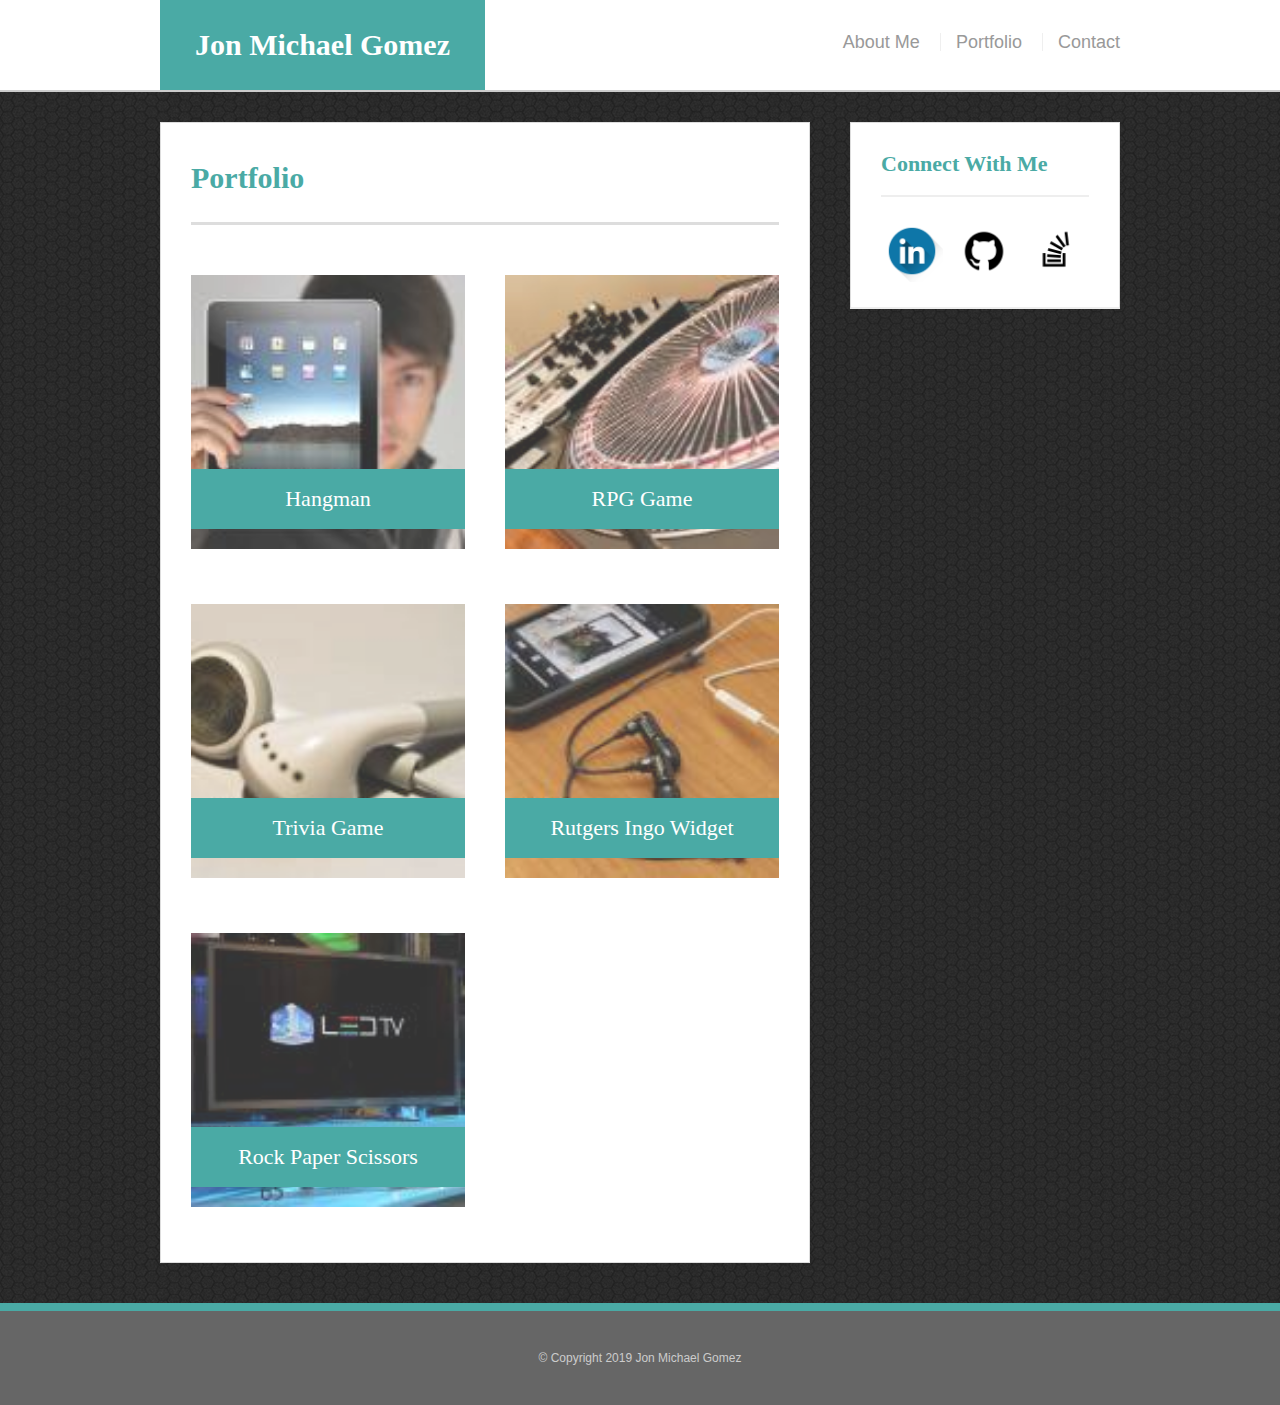
==== portfolio.html @ 8d6c0931 "Final files for Responsive Portfolio HW Assignment" ====
<!DOCTYPE html>
<html lang="en">
<head>
    <meta charset="UTF-8">
    <meta name="viewport" content="width=device-width, initial-scale=1.0">
    <meta http-equiv="X-UA-Compatible" content="ie=edge">
    <title>Portfolio - Jon Michael Gomez</title>
    <link rel="stylesheet" href="assets/css/reset.css">
    <link rel="stylesheet" href="assets/css/style.css">
</head>
<body>
    <header id="masthead">
    <div class="container">
        <a href="index.html" id="logo">Jon Michael Gomez</a>
        <nav>
            <a href="index.html">About Me</a>
            <a href="portfolio.html">Portfolio</a>
            <a href="contact.html">Contact</a>
        </nav>
    </div>  
    </header>

<div id="main-contatiner" class="container">
    <section class="main-container">
        <h1>Portfolio</h1>

        <div class="work">
            <img src="assets/images/hangman.jpg" class="auth-image" alt="Hangman">

            <h3>Hangman</h3>
        </div>

        <div class="work">
            <img src="assets/images/rpg.jpg" class="auth-image" alt="RPG Game">
    
            <h3>RPG Game</h3>
        </div>

        <div class="work">
            <img src="assets/images/trvia.jpg" class="auth-image" alt="Trivia Game">
    
            <h3>Trivia Game</h3>
        </div>

        <div class="work">
            <img src="assets/images/rutgers.jpg" class="auth-image" alt="Rutgers">
    
            <h3>Rutgers Ingo Widget</h3>
        </div>

        <div class="work">
            <img src="assets/images/rockpaperscissors.jpg" class="auth-image" alt="Rock-Paper-Scissors">
        
            <h3>Rock Paper Scissors</h3>
        </div>

    </section>

    <section class="sidebar">
        <div id="connect">
            <h2>Connect With Me</h2>
            <img src="assets/images/linkedin.png" class="social" alt="LinkedIn">
            <img src="assets/images/github.png" class="social" alt="GitHub">
            <img src="assets/images/stackoverflow2.png" class="social" alt="StackOverflow">
        </div>
    </section>
</div>

<footer>
    <div class="container">
        &copy; Copyright 2019 Jon Michael Gomez
    </div>

</footer>

</body>
</html>
---- assets/css/style.css ----
* {
    box-sizing: border-box;
}

body {
    background: url('../images/dark-honeycomb.png');
    font-size: 18px;
    line-height: 34px;
    font-family: 'Arial', 'Helvetica Neue', Helvetica, sans-serif;
    color: #777;
}

.container {
    width: 100%;
    max-width: 960px;
    margin: 0 auto;
    clear: both;
}

h1, h2, h3, p {
    margin-bottom: 20px;
}

p:last-child {
    margin-bottom: 0;
}

h1, h2, h3 {
    font-family: 'Georgia', Times, Times New Roman, serif;
    font-weight: 700;
    color: #4aaaa5;
}

h1 {
    font-size: 30px;
    line-height: 49px;
    border-bottom: 3px solid #ddd;
    padding-bottom: 20px;
}

h2, h3 {
    font-size: 22px;
}

#masthead {
    background: #fff;
    margin: 0 0 30px;
    z-index: 99;
    color: #fff;
    overflow: auto;
    border-bottom: 2px solid #ccc;
    /* position: fixed will not work here since it hides some of my headers; */
    width: 100%;
}

#logo {
    width: 325px;
    height: 90px;
    background: #4aaaa5;
    float: left;
    font-family: 'Georgia', Times, Times New Roman, serif;
    text-align: center;
    line-height: 90px;
    color: #fff;
    font-weight: 700;
    font-size: 30px;
    text-decoration: none;
}

nav {
    float: right;
    margin-top: 25px;
}

nav a {
    color: #999;
    text-decoration: none;
    margin-left: 15px;
    display: inline-block;
    border-left: 1px solid #efefef;
    padding-left: 15px;
    line-height: 18px;
}

nav a:first-child {
    border-left: 0 none;
}

#main-container {
    padding-top: 130px;
}

.main-container {
    background: #fff;
    padding: 30px;
    margin: 0 0 40px 0;
    width: 100%;
    max-width: 650px;
    float: left;
    border: 1px solid #ddd;
}

.auth-image {
    width: 200px;
    height: auto;
    margin-top: 10px;
    float: left;
    margin-right: 25px;
}

.profile-image {
    width: 200px;
    height: auto;
    margin-top: 10px;
    float: left;
    margin-right: 25px;
}

.sidebar {
    background: #fff;
    padding: 30px;
    width: 100%;
    max-width: 270px;
    float: right;
    border: 1px solid #ddd;
    margin-bottom: 20px;
}

h3, .sidebar, h2 {
    border-bottom: 2px solid #eee;
    padding-bottom: 20px;
    margin-bottom: 15px;
    line-height: 22px;
}

.social {
    width: 62px;
    height: 62px;
    margin-top: 8px;
    margin-right: 5px;
}

.social:last-child {
    margin-right: 0;
}

footer {
    background: #666;
    color: #fff;
    padding: 30px 0;
    clear: both;
    border-top: 8px solid #4aaaa5;
    color: #ccc;
    font-size: 12px;
    text-align: center;
}

.work {
    width: 274px;
    overflow: auto;
    position: relative;
    float: left;
    margin: 20px 0 25px;
}

.work:nth-child(even) {
    margin-right: 40px;
}

.work img {
    width: 100%;
    border: 0 none;
    opacity: .8;
}

.work h3 {
    border-bottom: 0;
    background: #4aaaa5;
    color: #fff;
    text-align: center;
    position: absolute;
    bottom: 20px;
    padding: 15px;
    width: 100%;
    line-height: 30px;
    margin-bottom: 0;
    font-weight: 300;
}

#contact-form ul {
    margin-bottom: 20px;
}

#contact-form li {
    margin-bottom: 10px;
}

label, input[type=text], input[type=email], textarea {
    display: block;
    width: 100%;
}

input[type=text], input[type=email], textarea {
    height: 35px;
    border: 1px solid #ddd;
    padding: 0 10px;
    font-size: 14px;
}

textarea {
    height: 200px;
}

input[type=submit] {
    background: #4aaaa5;
    border: 0 none;
    color: #fff;
    font-size: 18px;
    padding: 10px 30px;
    cursor: pointer;
}

@media only screen and (max-width: 980px) {
    .container {
        padding: 0 20px;
        max-width: 768px;
    }

    #main-container {
        padding-top: 130px;
    }

    .main-container {
        max-width: 420px;
    }

    .work {
        width: 100%;
    }

    .auth-image {
        width: 100%;
        margin-bottom: 20px;
    }
}

@media only screen and (max-width:768px) {
    .main-container, .sidebar {
        max-width: 100%
    }

    #main-container {
        overflow: auto;
    }

    .sidebar {
        margin-bottom: 40px;
    }

    .work {
        width: 45%;
        margin-bottom: 10px;
    }

    .work:nth-child(even) {
        margin-right: 0;
    }

    .work:nth-child(odd) {
        float: right;
    }

    .auth-image {
        width: 50%;
    }
}

@media only screen and (max-width:640px) {
    #masthead {
        position: static;
        margin-bottom: 20px;
    }

    header.container {
        padding: 0;
    }

    #logo {
        width: 100%;
    }

    nav {
        text-align: center;
        width: 100%;
        margin: 15px 0;
    }
}
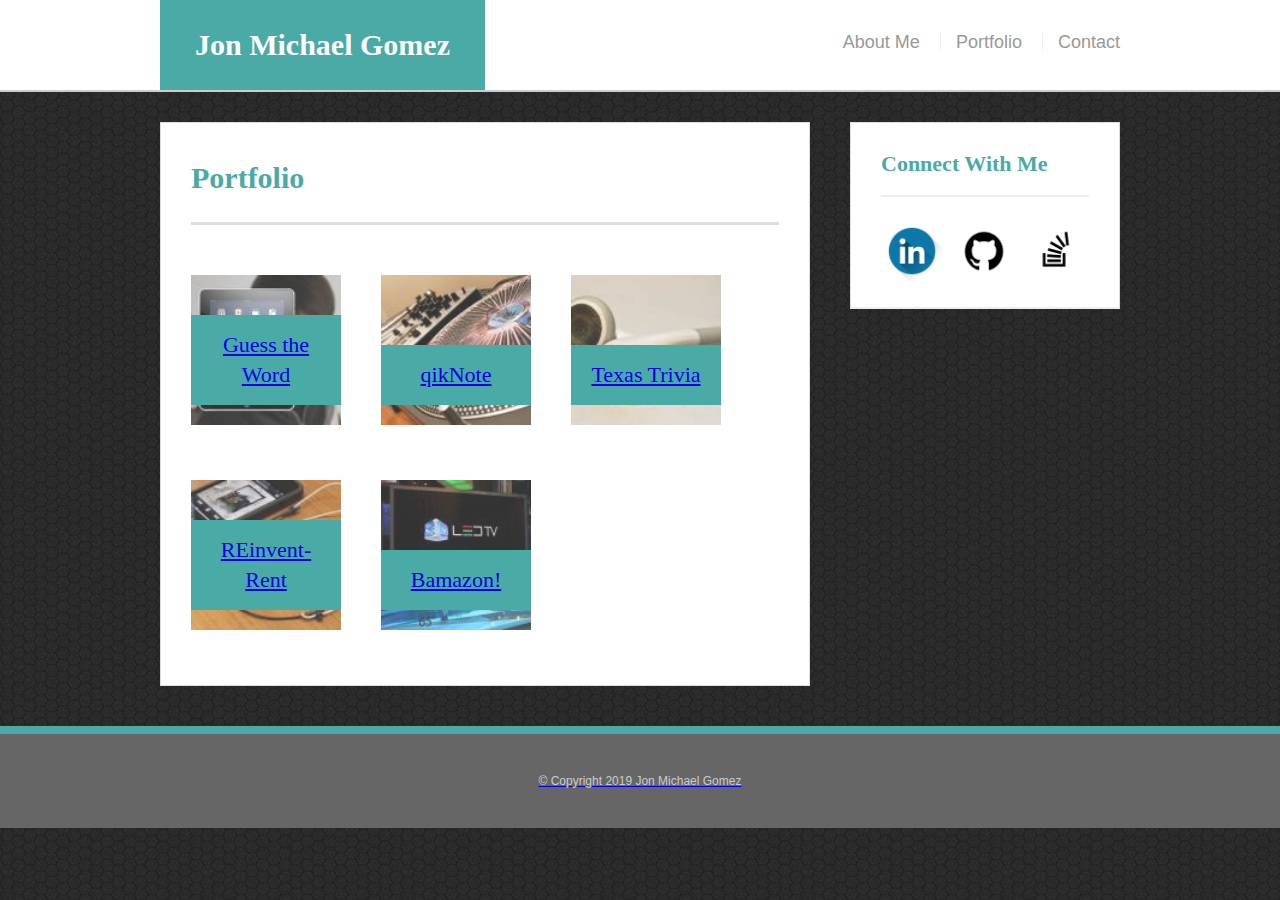
==== commit 5b6321ef: "Added new projects to portfolio" ====
--- a/portfolio.html
+++ b/portfolio.html
@@ -27,31 +27,31 @@
         <div class="work">
             <img src="assets/images/hangman.jpg" class="auth-image" alt="Hangman">
 
-            <h3>Hangman</h3>
+            <h3><a href="https://jmike2689.github.io/Word-Guess-Game/">Guess the Word</h3>
         </div>
 
         <div class="work">
             <img src="assets/images/rpg.jpg" class="auth-image" alt="RPG Game">
     
-            <h3>RPG Game</h3>
+            <h3><a href="https://qiknote-application.herokuapp.com/">qikNote</h3>
         </div>
 
         <div class="work">
             <img src="assets/images/trvia.jpg" class="auth-image" alt="Trivia Game">
     
-            <h3>Trivia Game</h3>
+            <h3><a href="https://jmike2689.github.io/TriviaGame/">Texas Trivia</h3>
         </div>
 
         <div class="work">
             <img src="assets/images/rutgers.jpg" class="auth-image" alt="Rutgers">
     
-            <h3>Rutgers Ingo Widget</h3>
+            <h3><a href="https://jmike2689.github.io/REinvent-Rent/">REinvent-Rent</h3>
         </div>
 
         <div class="work">
             <img src="assets/images/rockpaperscissors.jpg" class="auth-image" alt="Rock-Paper-Scissors">
         
-            <h3>Rock Paper Scissors</h3>
+            <h3><a href="https://github.com/jmike2689/bamazon">Bamazon!</h3>
         </div>
 
     </section>
--- a/assets/css/style.css
+++ b/assets/css/style.css
@@ -156,7 +156,7 @@
 }
 
 .work {
-    width: 274px;
+    width: 150px;
     overflow: auto;
     position: relative;
     float: left;
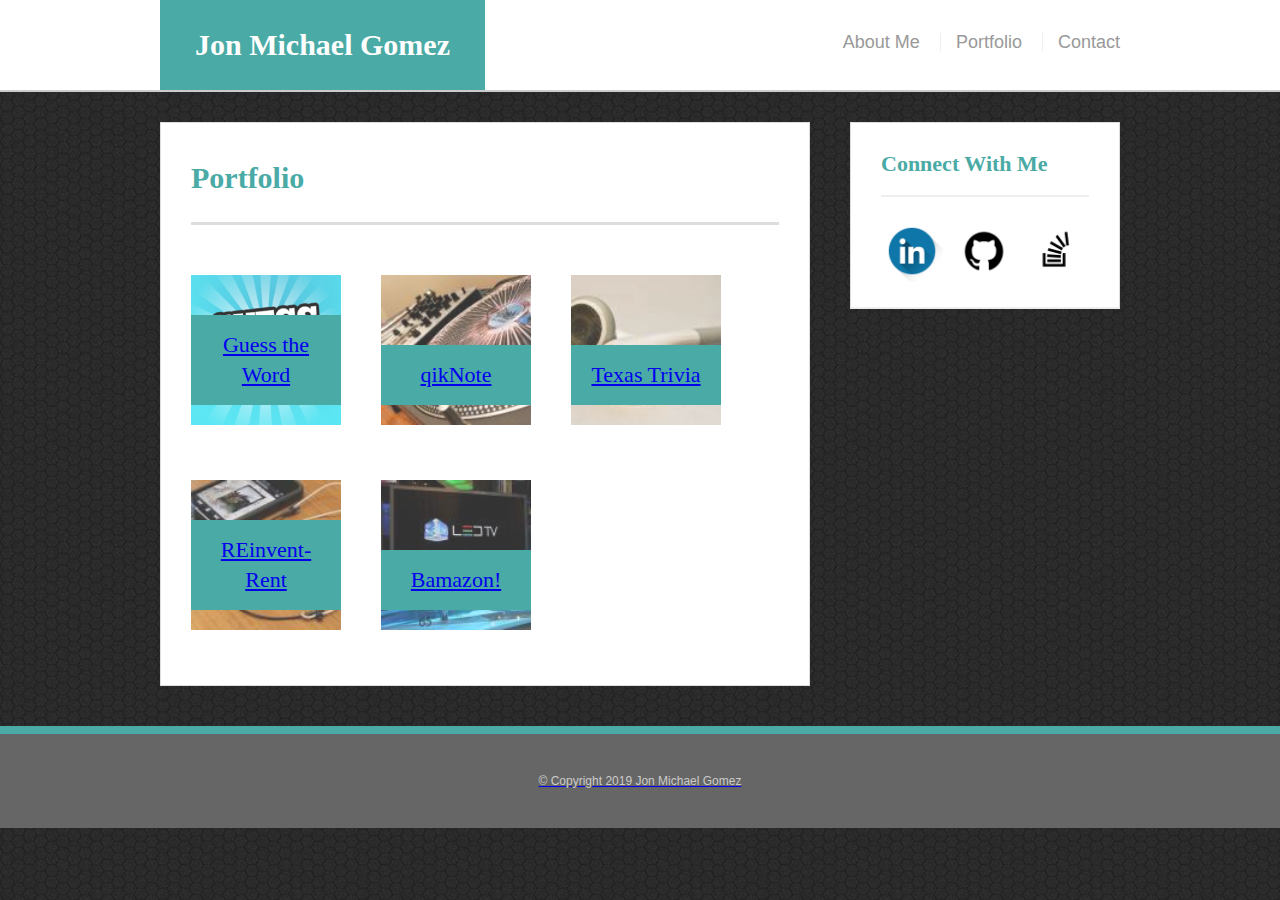
==== commit 13cc1f23: "Adding image" ====
--- a/portfolio.html
+++ b/portfolio.html
@@ -25,7 +25,7 @@
         <h1>Portfolio</h1>
 
         <div class="work">
-            <img src="assets/images/hangman.jpg" class="auth-image" alt="Hangman">
+            <img src="assets/images/guesstheword.png" class="auth-image" alt="Hangman" >
 
             <h3><a href="https://jmike2689.github.io/Word-Guess-Game/">Guess the Word</h3>
         </div>
